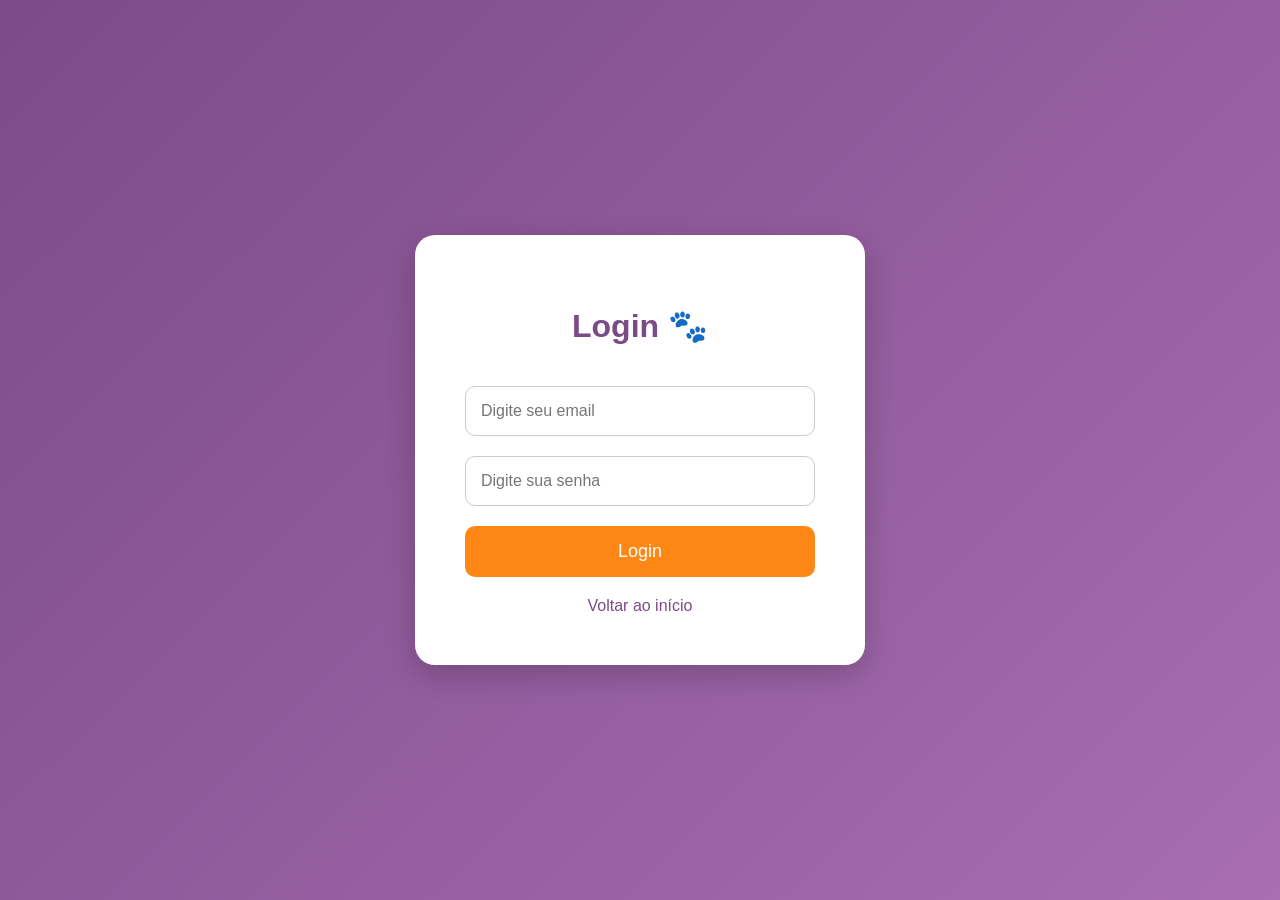
==== login.html @ 3e0c44da "Atualização do layout do site" ====
<!DOCTYPE html>
<html lang="pt-br">

<head>
  <meta charset="UTF-8">
  <meta name="viewport" content="width=device-width, initial-scale=1.0">

  <title>Login</title>

  <link rel="stylesheet" href="css/login.css">
</head>

<body>

  <div class="login-container">

    <div class="login-box">

      <h1>Login 🐾</h1>
<input type="email" placeholder="Digite seu email">

        <input type="password"  placeholder="Digite sua senha">

        <button id="btn-login">Login</button>

        <a href="index.html"> Voltar ao início </a>
</div> 

</div>

</body>
</html>
---- css/login.css ----
body {
  margin: 0;
  font-family: 'Fredoka', sans-serif;

  background: linear-gradient(135deg, #7b4b87, #a86db3);

  display: flex;
  justify-content: center;
  align-items: center;

  height: 100vh;
}

.login-container {
  width: 100%;
  display: flex;
  justify-content: center;
}

.login-box {
  background-color: white;

  padding: 50px;

  border-radius: 20px;

  width: 350px;

  display: flex;
  flex-direction: column;

  gap: 20px;

  box-shadow: 0 10px 30px rgba(0,0,0,0.2);
}

.login-box h1 {
  text-align: center;
  color: #7b4b87;
}

.login-box input {
  padding: 15px;

  border: 1px solid #ccc;

  border-radius: 10px;

  font-size: 16px;
}

.login-box button {
  padding: 15px;

  border: none;

  border-radius: 10px;

  background-color: #ff8716;

  color: white;

  font-size: 18px;

  cursor: pointer;

  transition: 0.3s;
}

.login-box button:hover {
  transform: scale(1.03);
}

.login-box a {
  text-align: center;
  text-decoration: none;
  color: #7b4b87;
}
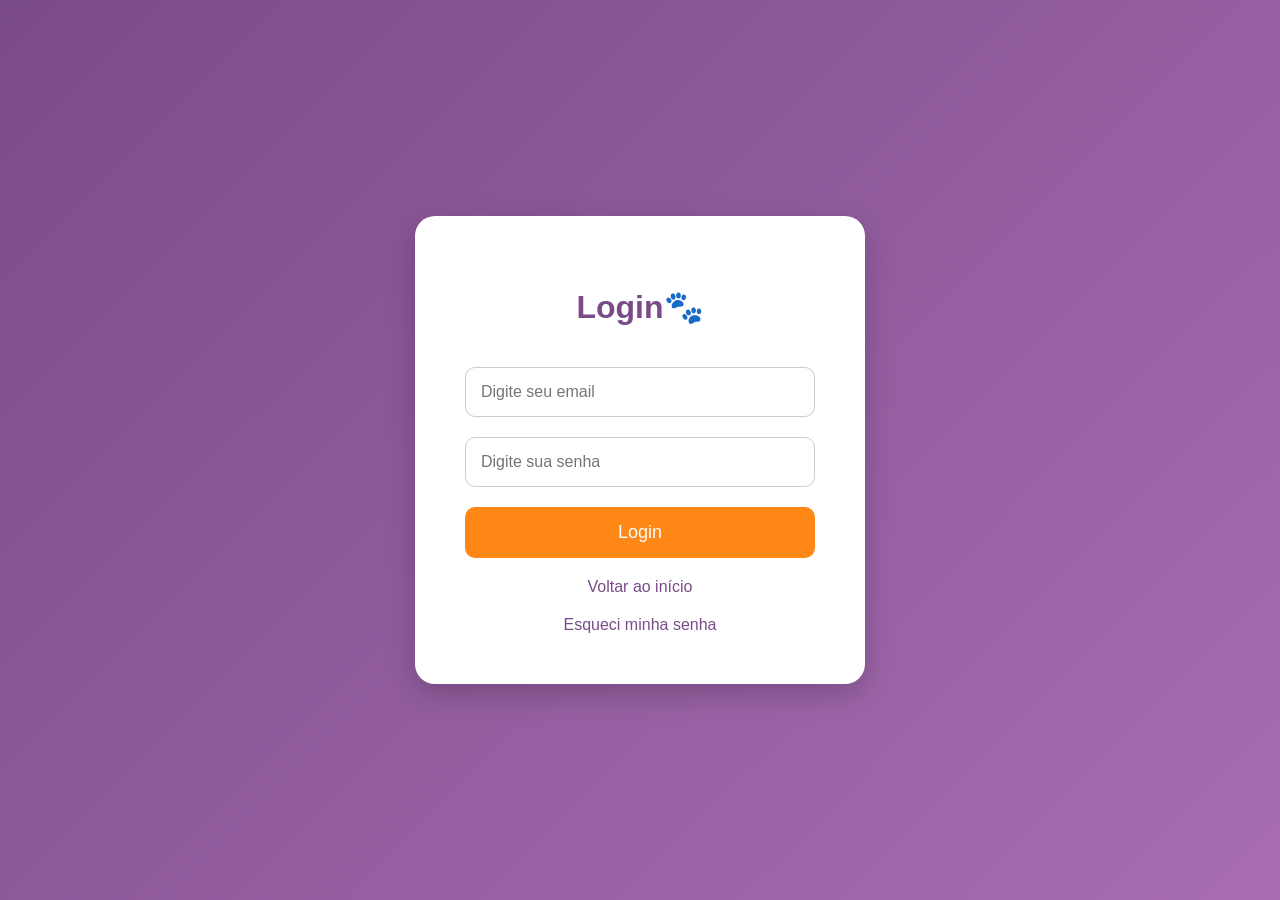
==== commit b5f48687: "Atualização do layout" ====
--- a/login.html
+++ b/login.html
@@ -16,7 +16,7 @@
 
     <div class="login-box">
 
-      <h1>Login 🐾</h1>
+      <h1>Login🐾</h1>
 <input type="email" placeholder="Digite seu email">
 
         <input type="password"  placeholder="Digite sua senha">
@@ -24,6 +24,7 @@
         <button id="btn-login">Login</button>
 
         <a href="index.html"> Voltar ao início </a>
+        <a href="index.html"> Esqueci minha senha </a>
 </div> 
 
 </div>
--- a/css/login.css
+++ b/css/login.css
@@ -11,10 +11,13 @@
   height: 100vh;
 }
 
+
 .login-container {
   width: 100%;
   display: flex;
   justify-content: center;
+  align-items: center;
+  min-height: 80vh;
 }
 
 .login-box {
@@ -75,4 +78,68 @@
   text-align: center;
   text-decoration: none;
   color: #7b4b87;
+}
+
+
+
+
+
+@media (max-width: 768px) {
+
+    body {
+        text-align: center;
+    }
+
+    /* HEADER */
+    #inicio {
+        flex-direction: column;
+        height: auto;
+        gap: 10px;
+    }
+
+    nav {
+        flex-direction: column;
+        gap: 10px;
+    }
+
+    /* FAIXA PRINCIPAL */
+    .faixa-apresentacao {
+        flex-direction: column;
+        padding: 20px;
+        text-align: center;
+    }
+
+    .imagem img {
+        width: 100%;
+        margin: 0;
+    }
+
+    /* CARDS DOS PETS */
+    .cards {
+        flex-direction: column;
+        align-items: center;
+    }
+
+    .card {
+        width: 90%;
+    }
+
+    /* FOOTER */
+    .footer-container {
+        flex-direction: column;
+        text-align: center;
+        align-items: center;
+    }
+
+    /* CHAT */
+    .chat-container {
+        width: 95%;
+        margin: 20px auto;
+    }
+
+    /* LOGIN */
+    .login-box {
+        width: 90%;
+        padding: 20px;
+    }
 }
